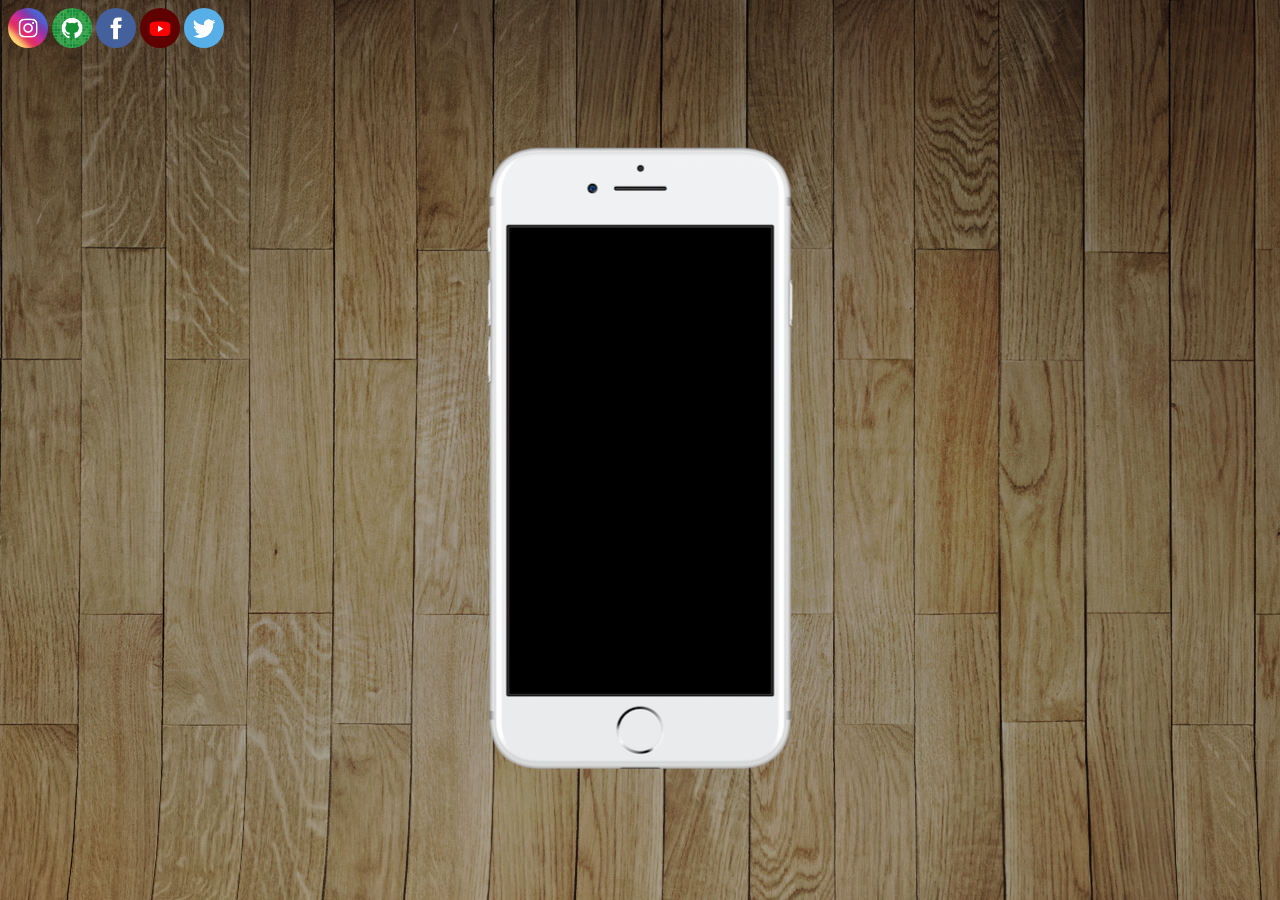
==== index.html @ 4df83f9d "s" ====
<!DOCTYPE html>
<html lang="pt-br">
<head>
    <meta charset="UTF-8">
    <meta http-equiv="X-UA-Compatible" content="IE=edge">
    <meta name="viewport" content="width=device-width, initial-scale=1.0">
    <title>Projeto redes sociais</title>
    <link rel="shortcut icon" href="favicon.ico" type="image/x-icon">
    <link rel="stylesheet" href="style.css">
</head>
<body>
    <main>
        <h1></h1>
        <img src="imagens/frame-iphone.png" alt="">
    </main>
    <nav>
        <a href="https:/instagram.com/guillins15" target="_blank" rel="external"><img class="logos" src="imagens/logo-instagram.jpg" ></a>
        <a href="https://github.com/Kinz2901" target="_blank" rel="external"><img class="logos" src="imagens/logo-github.jpg" alt=""></a>
        <a href=""><img class="logos" src="imagens/logo-facebook.jpg" alt=""></a>
        <a href="https:/youtube.com/cursoemvideo" target="_blank" rel="external"><img class="logos" src="imagens/logo-youtube.jpg" alt=""></a>
        <a href=""><img  class="logos" src="imagens/logo-twitter.jpg" alt=""></a>
    </nav>
</body>
</html>
---- style.css ----
body {
    background-image: url(imagens/fundo-madeira.jpg);
    background-position: center top;
}

main {
    position: absolute;
    left: 50%;
    top: 50%;
    transform: translate(-50%,-50%);
}

img.logos {
    border-radius: 1000px;
    width: 40px;
}
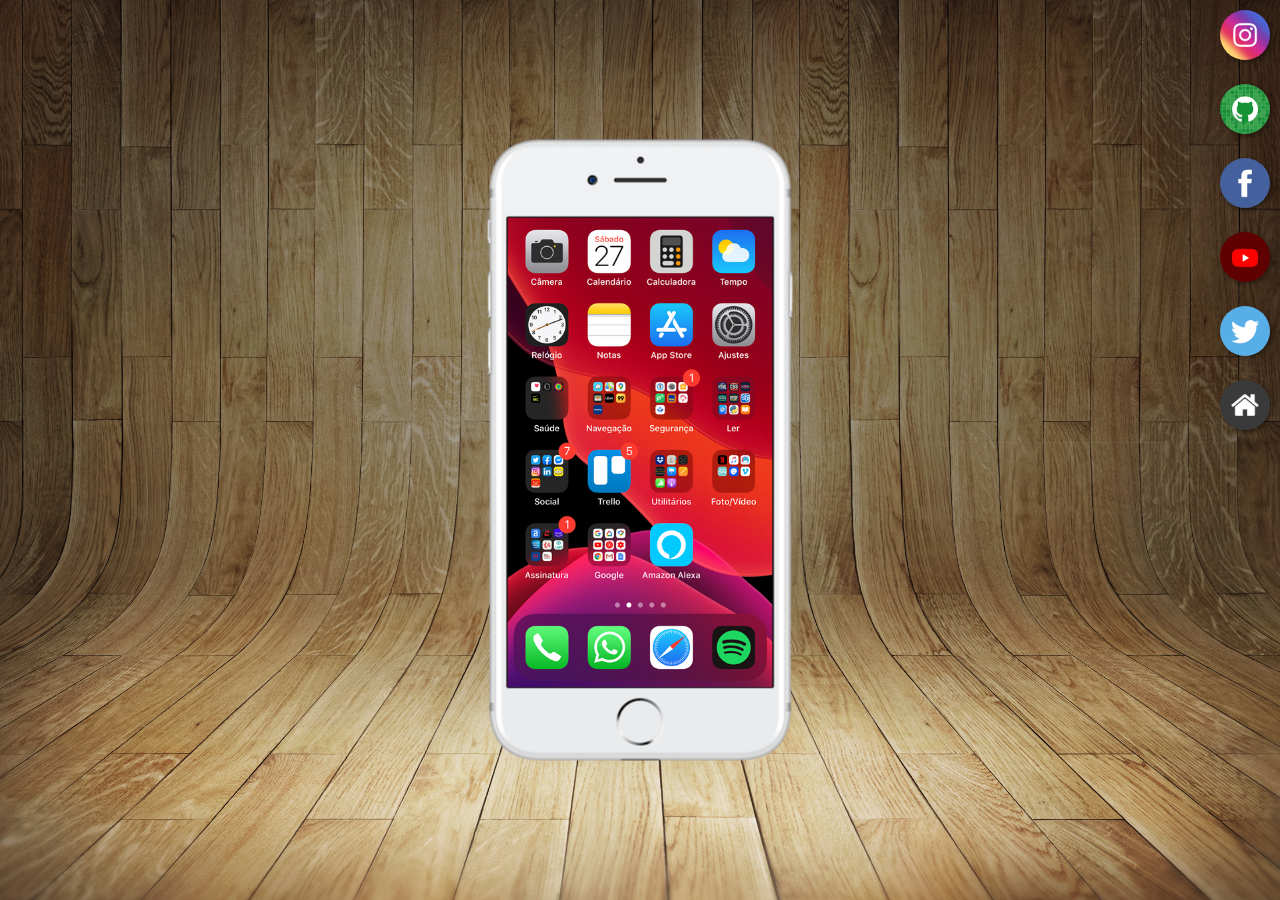
==== commit b98e13a1: "s" ====
--- a/index.html
+++ b/index.html
@@ -6,19 +6,38 @@
     <meta name="viewport" content="width=device-width, initial-scale=1.0">
     <title>Projeto redes sociais</title>
     <link rel="shortcut icon" href="favicon.ico" type="image/x-icon">
-    <link rel="stylesheet" href="style.css">
+    <link rel="stylesheet" href="css/style.css">
 </head>
 <body>
     <main>
-        <h1></h1>
-        <img src="imagens/frame-iphone.png" alt="">
+        <section id="celular">
+            <iframe src="home.html" frameborder="0" name="tela" id="tela">
+
+            </iframe>
+        </section>
+    
+
+
+        <section id="redes-sociais">
+            <a href="instagram.html" target="tela"><img class="logos" src="imagens/logo-instagram.jpg">
+            </a>
+            <br>
+            <a href="github.html" target="tela" ><img class="logos" src="imagens/logo-github.jpg"alt="">
+            </a>
+            <br>
+            <a href="facebook.html" target="tela" ><img class="logos" src="imagens/logo-facebook.jpg" alt="">
+            </a>
+            <br>
+            <a href="youtube.html"target="tela"><img class="logos" src="imagens/logo-youtube.jpg"alt="">
+            </a>
+            <br>
+            <a href="twitter.html" target="tela"><img  class="logos" src="imagens/logo-twitter.jpg" alt="">
+            </a>
+            <br>
+            <a href="home.html" target="tela"> <img class="logos" src="imagens/logo-home.jpg" alt="">
+            </a>
+
+        </section>
     </main>
-    <nav>
-        <a href="https:/instagram.com/guillins15" target="_blank" rel="external"><img class="logos" src="imagens/logo-instagram.jpg" ></a>
-        <a href="https://github.com/Kinz2901" target="_blank" rel="external"><img class="logos" src="imagens/logo-github.jpg" alt=""></a>
-        <a href=""><img class="logos" src="imagens/logo-facebook.jpg" alt=""></a>
-        <a href="https:/youtube.com/cursoemvideo" target="_blank" rel="external"><img class="logos" src="imagens/logo-youtube.jpg" alt=""></a>
-        <a href=""><img  class="logos" src="imagens/logo-twitter.jpg" alt=""></a>
-    </nav>
 </body>
 </html>--- a/css/style.css
+++ b/css/style.css
@@ -0,0 +1,60 @@
+*{
+    margin: 0px;
+    padding: 0px;
+    font-family: Arial, Helvetica, sans-serif
+}
+
+html,body {
+    height: 100vh;
+    width: 100vw;
+}
+
+body {
+    background-image: url(../imagens/fundo-madeira.jpg);
+    background-position: center top;
+    background-size: cover;
+}
+
+main {
+    height: 100vh;
+    position: relative; 
+}
+
+section#celular {
+    background-image: url(../imagens/frame-iphone.png);
+    background-repeat: no-repeat;
+    position: absolute;
+    left: 50%;
+    top: 50%;
+    transform: translate(-50%,-50%);
+    width: 311px;
+    height: 627px; 
+}
+
+iframe#tela {
+    width: 265px;
+    height: 470px;
+    position: relative;
+    top: 81px;
+    left: 23px;  
+}
+
+#redes-sociais {
+    text-align: right;
+}
+
+img.logos {
+    border-radius: 1000px;
+    width: 50px;
+    margin: 10px;
+    box-shadow: 2px 2px 5px rgba(0, 0, 0, 0.418);
+    box-sizing: border-box;
+}
+
+img.logos:hover {
+    border: 2px solid rgba(255, 255, 255, 0.637);
+    transform: translate(-3px, -3px);
+    box-shadow: 5px 5px 10px rgba(0, 0, 0, 0.404);
+    transition: transform 0.3s;
+}
+
